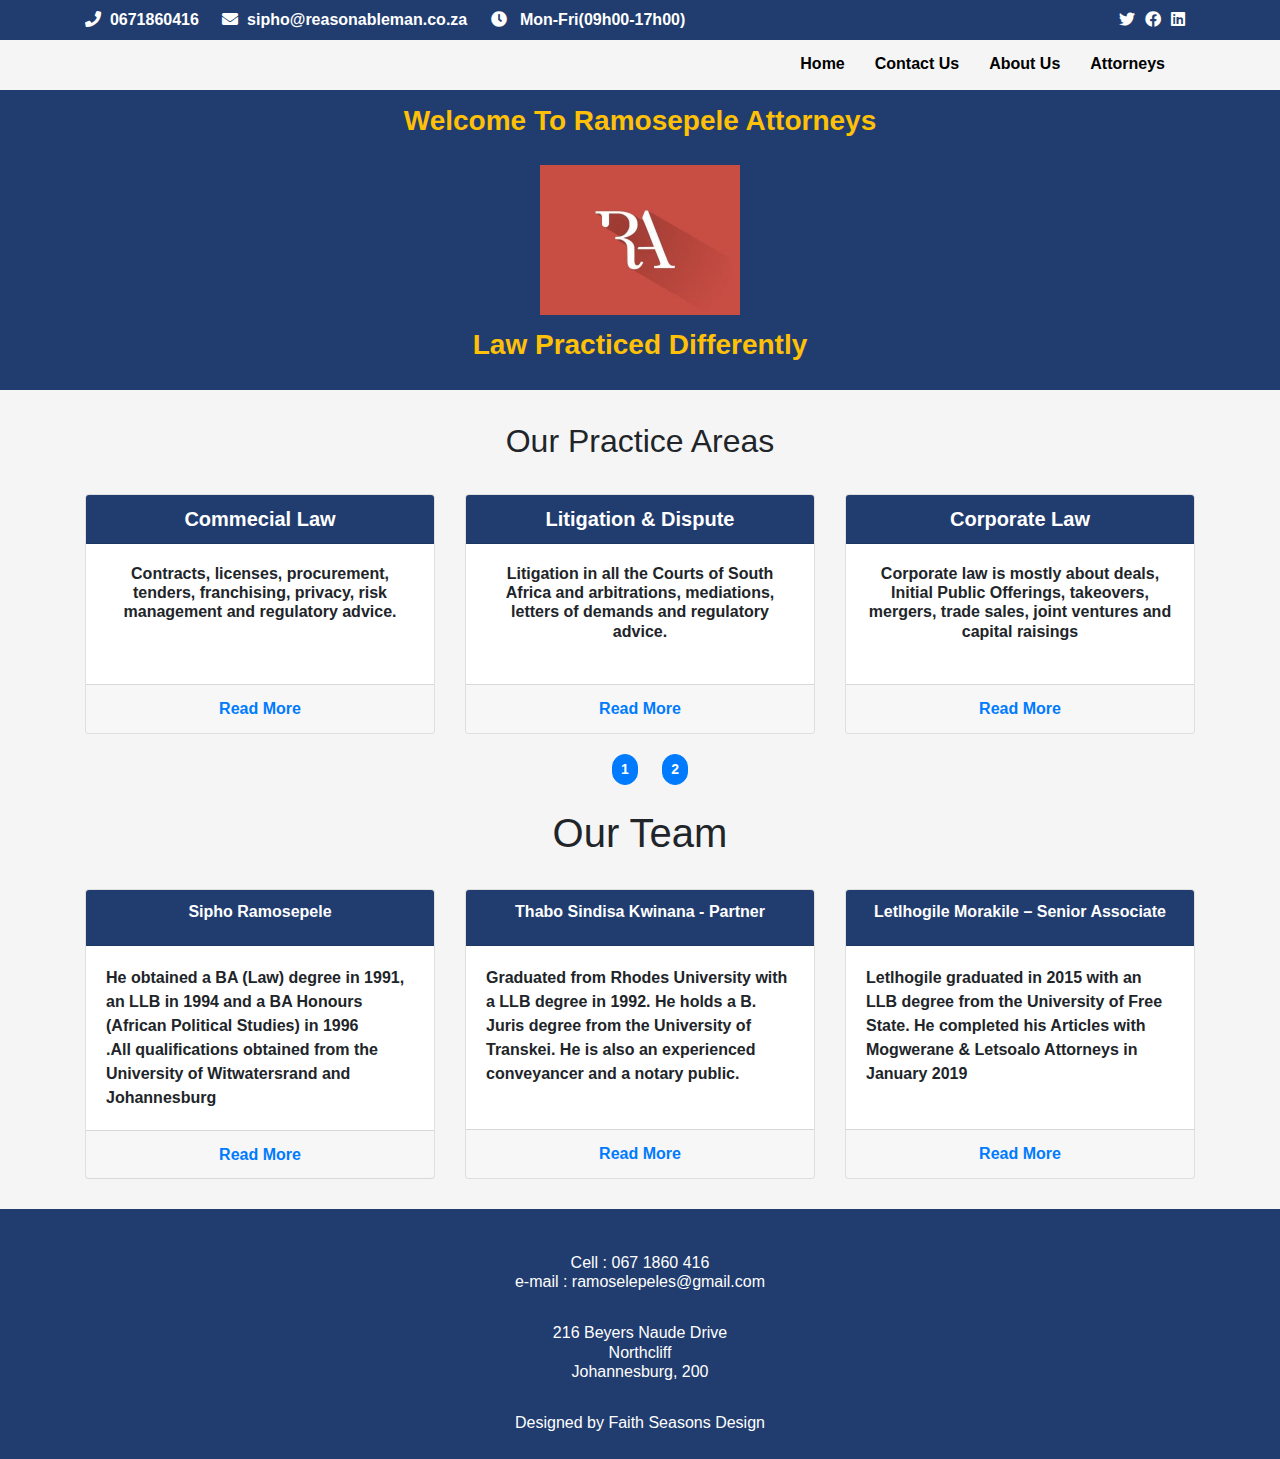
==== index.html @ 92ce480c "Add files via upload" ====
<!DOCTYPE html>
<html lang="en">
<head>
    <meta charset="UTF-8">
    <meta name="viewport" content="width=device-width, initial-scale=1.0">
    <link rel="stylesheet" href="css/bootstrap.min.css">
    <link rel="stylesheet" href="css/main.css">
    <link rel="stylesheet" href="css/all.min.css">
    <script src="js/jquery-3.4.1.min.js"></script>
    <title>Document</title>
</head>
<body>
    <section class="container-fluid info-section bg-primary d-none d-sm-none d-md-block d-lg-block d-xl-block">
        <div class="container">
            <li class="d-inline-block social-logo">
                <a href="#"><i class="fab fa-1x fa-linkedin text-white"></i></a>
            </li>
            <li class="d-inline-block social-logo">
                <a href="#"><i class="fab fa-1x fa-facebook text-white"></i></a>
            </li>
            <li class="d-inline-block social-logo">
                <a href="#"><i class="fab fa-1x fa-twitter text-white"></i></a>
            </li>
        </div>
        <div class="container">
            <li class="d-inline-block social-logo" style="float:left !important">
                <a href="#" class="text-white font-weight-bold">
                    <i class="fas fa-1x fa-phone text-white"></i>
                   &nbsp;0671860416
                </a>
            </li>
            <li class="d-inline-block social-logo" style="float:left !important">
                <a href="#" class="text-white font-weight-bold">
                   &nbsp;&nbsp; <i class="fas fa-1x fa-envelope text-white"></i>
                   &nbsp;sipho@reasonableman.co.za
                </a>
            </li>
            <li class="d-inline-block social-logo" style="float:left !important">
                <a href="#" class="text-white font-weight-bold">
                   &nbsp;&nbsp; <i class="fas fa-1x fa-clock text-white"></i>
                   &nbsp; Mon-Fri(09h00-17h00)
                </a>
            </li>
        </div>
    </section>
    <nav class="container-fluid d-none d-sm-none d-md-block d-lg-block d-xl-block">
        <div class="container">
            <li class="d-inline-block float-right computer-li">
                <a href="attorneys.html" class="font-weight-bold" style="color:black !important;line-height:40px;">
                Attorneys
                </a>
            </li>
            <li class="d-inline-block float-right computer-li">
                <a href="about.html" class="font-weight-bold" style="color:black !important;line-height:40px;">
                About Us
                </a>
            </li>
            <li class="d-inline-block float-right computer-li">
                <a href="contact.html" class="font-weight-bold" style="color:black !important;line-height:40px;">
                Contact Us
                </a>
            </li>
            <li class="d-inline-block float-right computer-li">
                <a href="#" class="font-weight-bold" style="color:black !important;line-height:40px;">
                Home
                </a>
            </li>
        </div>
    </nav>
    <div class="main-section d-none d-sm-none d-md-block d-lg-block d-xl-block">
        <div class="jumbotron jumbotron-fluid bg-warning img-holder">
            <div class="container-fluid">
                <p class="h3 text-center text-warning text-white font-weight-bold welcome-caption">
                    Welcome To Ramosepele Attorneys <br>
                </p>
                <p class="h3 law-caption text-white font-weight-bold text-warning text-center">
                    Law Practiced Differently
                </p>
            </div>
        </div>
        <div class="container">
            <div class="row font-weight-bold"><br><br><br>
                <div class="col-md-12 col-lg-12 colxl-12">
                    <p class="h2 text-center">
                        Our Practice Areas
                    </p>
                </div>
                <div class="col-md-4 col-lg-4 col-xl-4 text-center">
                    <div class="card pc-card">
                    <div class="card-header text-white" style="background-color:#213d6f !important;">
                        <p class="h5 practice font-weight-bold card-text" id="practice1">
                            Commecial Law
                        </p>
                    </div>
                    <div class="card-body">
                        <p class="h6 practiceDetail card-text font-weight-bold" id="practiceDetail1">
                            Contracts, licenses, procurement, tenders, franchising, privacy, risk management and 
                            regulatory advice. <br>
                        </p>
                    </div>
                    <div class="card-footer">
                        <a href="#" class="read-more">Read More</a>
                    </div>
                    </div>
                </div>
                <div class="col-md-4 col-lg-4 col-xl-4 text-center ">
                    <div class="card pc-card ">
                    <div class="card-header text-white" style="background-color:#213d6f !important;">
                        <p class="h5 practice card-text  font-weight-bold" id="practice2">
                            Litigation & Dispute 
                        </p>
                    </div>
                    <div class="card-body">
                        <p class="h6 practiceDetail card-text font-weight-bold"id="practiceDetail2">
                            Litigation in all the Courts of South Africa and arbitrations, mediations, letters of demands and 
                            regulatory advice. <br> 
                        </p>
                    </div>
                    <div class="card-footer">
                        <a href="#" class="read-more">Read More</a>
                    </div>
                    </div>
                </div>
                <div class="col-md-4 col-lg-4 col-xl-4 text-center">
                    <div class="card pc-card">
                    <div class="card-header text-white" style="background-color:#213d6f !important;">
                        <p class="h5 practice card-text font-weight-bold" id="practice3">
                            Corporate Law
                        </p>
                    </div>
                    <div class="card-body">
                        <p class="h6 practiceDetail card-text font-weight-bold card-text" id="practiceDetail3">
                            Corporate law is mostly about deals, Initial Public Offerings, takeovers, mergers, trade sales, 
                            joint ventures and capital raisings <br> 
                        </p>
                    </div>
                    <div class="card-footer">
                        <a href="#" class="read-more">Read More</a>
                    </div>
                    </div>
                </div>
                <div class="col-md-12 col-lg-12 col-xl-12 text-center">
                    <button href="" class="btn btn-sm btn-primary font-weight-bold" id="button_one">
                        1
                    </button>
                    <button href="" class="btn btn-sm btn-primary font-weight-bold" id="button_one">
                        2
                    </button>
                </div>
            </div>
            <br>
        </div>
        <div class="container team-wrapper d-sm-none d-md-block d-lg-block d-xl-block">
            <p class="h1 text-center">Our Team</p><br>
            <div class="row">
                <div class="col-md-4 col-lg-4 col-xl-4">
                    <div class="card" style="height:290px !important;">
                        <div class="card-header text-white" style="background-color:#213d6f !important;">
                            <p class="card-title h6 text-center font-weight-bold members">
                                Sipho Ramosepele
                            </p>
                        </div>
                    <div class="card-body">
                        <p class="card-text font-weight-bold members-info">
                            He obtained a BA (Law) degree in 1991, an LLB in 1994 and a BA Honours (African Political Studies) in 1996
                            <br>.All qualifications obtained from the University of Witwatersrand and Johannesburg                      </p>
                    </div>
                    <div class="card-footer font-weight-bold text-center">
                        <a href="#" class="read-more">Read More</a>
                    </div>
                </div>
                </div>
                <div class="col-md-4 col-lg-4 col-xl-4">
                    <div class="card" style="height:290px !important;">
                        <div class="card-header text-white" style="background-color:#213d6f !important;">
                            <p class="card-title h6 text-center font-weight-bold members">
                                Thabo Sindisa Kwinana - Partner
                            </p>
                        </div>
                    <div class="card-body">
                        <p class="card-text font-weight-bold members-info">
                            Graduated from Rhodes University with a LLB degree in 1992. 
                            He holds a B. Juris degree from the University of Transkei. 
                            He is also an experienced conveyancer and a notary public. 
                        </p>
                    </div>
                    <div class="card-footer font-weight-bold text-center">
                        <a href="#" class="read-more">Read More</a>
                    </div>
                </div>
                </div>
                <div class="col-md-4 col-lg-4 col-xl-4">
                    <div class="card" style="height:290px !important;">
                        <div class="card-header text-white" style="background-color:#213d6f !important;">
                            <p class="card-title h6 text-center font-weight-bold members">
                                Letlhogile Morakile – Senior Associate
                            </p>
                        </div>
                    <div class="card-body">
                        <p class="card-text font-weight-bold members-info">
                            Letlhogile graduated in 2015 with an LLB degree from the University of Free State.
                            He completed his Articles with Mogwerane & Letsoalo Attorneys in January 2019
                        </p>
                    </div>
                    <div class="card-footer font-weight-bold text-center">
                        <a href="#" class="read-more">Read More</a>
                    </div>
                </div>
                </div>
            </div>
        </div>
    </div>
    <footer class="computer-footer d-none d-sm-none d-md-block d-lg-block d-xl-block text-white text-center">
        <br>
        <p class="h6" style="margin-top:20px;">
            Cell : 067 1860 416 <br>
            e-mail : ramoselepeles@gmail.com
        </p> 
        <br>
        <p class="h6">
            216 Beyers Naude Drive <br>
            Northcliff <br>
            Johannesburg, 200
        </p>
        <br>
        <p class="h6">Designed by Faith Seasons Design</p>
    </footer>
    <!--coding for small devices start here-->
    <div class="jumbotron jumbotron-fluid d-block d-sm-block d-md-none d-lg-none">
        <div class="container-fluid bg-primary text-right info-sm-wrapper" style="height:40px;">
            <li class="d-inline-block social-logo-sm">
                <a href="#"><i class="fab fa-1x fa-twitter text-white"></i></a>
            </li>
            <li class="d-inline-block social-logo-sm">
                <a href="#"><i class="fab fa-1x fa-facebook text-white"></i></a>
            </li>
            <li class="d-inline-block social-logo-sm">
                <a href="#"><i class="fab fa-1x fa-linkedin text-white"></i></a>
            </li>
           <li class="d-inline-block" style="float:left;line-height:40px">
            <p class="text-center"><i class="fas fa-1x fa-bars text-white" id="nav-button"></i></p>
           </li> 
        </div>
        <div class="jumbotron jumbotron-fluid bg-warning img-holder-sm">
            <div class="container text-center">
                <p class="h6 text-white font-weight-bold sm-main-caption text-warning">
                    Ramosepele Attorneys
                </p>
                <p class="h6  text-white font-weight-bold sm-law-caption text-warning">
                    Law Practiced Differently
                </p>
            </div>
        </div>
        <div class="container" style="margin-top:-15px;"><br>
            <div class="row font-weight-bold"><br>
                <div class="col-12 col-sm-12" style="margin-top:-20px !important;">
                    <p class="h4 text-center">
                        Our Practice Areas
                    </p>
                </div>

                <div class="col-12 col-sm-12 text-center" style="margin-top:5px">
                    <div class="card">
                        <p class=" practice card-header sm text-white" id="practice1" style="background-color:#213d6f !important;">
                            Commecial Law
                        </p>
                        <div class="card-body">
                            <p class="practiceDetail sm card-text" id="practiceDetail1">
                                Contracts, licenses, procurement, tenders, franchising, privacy, risk management and 
                                regulatory advice. <br>
                            </p>
                            <a href="#" class="read-more">Read More</a>
                        </div>
                    </div>
                </div>

                <div class="col-12 col-sm-12 text-center" style="margin-top:10px">
                    <div class="card">
                        <p class="practice card-header sm text-white" id="practice2" style="background-color:#213d6f !important;">
                            Litigation & Dispute
                        </p>
                        <div class="card-body">
                            <p class="practiceDetail sm card-text"id="practiceDetail2">
                                Litigation in all the Courts of South Africa and arbitrations, mediations, letters of demands and 
                                regulatory advice. <br> 
                            </p>
                            <a href="#" class="read-more">Read More</a>
                        </div>
                    </div>
                </div>
                <div class="col-12 col-sm-12 text-center" style="margin-top:10px">
                    <div class="card">
                        <p class=" practice sm card-header text-white" id="practice3" style="background-color:#213d6f !important;">
                            Corporate Law
                        </p>
                        <div class="card-body">
                            <p class="practiceDetail sm card-text" id="practiceDetail3">
                                Corporate law is mostly about deals, Initial Public Offerings, takeovers, mergers, trade sales, 
                                joint ventures and capital raisings <br> 
                            </p>
                            <a href="#" class="read-more">Read More</a>
                        </div>
                    </div>
                </div>

                <div class="col-12 col-sm-12 text-center" style="margin-top:10px">
                    <div class="card">
                        <p class=" practice sm card-header text-white" id="practice3" style="background-color:#213d6f !important;">
                            Energy, Mining and Infrastructure
                        </p>
                        <div class="card-body">
                            <p class="practiceDetail sm card-text" id="practiceDetail3">
                                Joint venture agreements,sale and purchase agreements,drilling agreements,service
                                agreements 
                            </p>
                            <a href="#" class="read-more">Read More</a>
                        </div>
                    </div>
                </div>

                <div class="col-12 col-sm-12 text-center" style="margin-top:10px">
                    <div class="card">
                        <p class=" practice sm card-header text-white" id="practice3" style="background-color:#213d6f !important;">
                            Property law
                        </p>
                        <div class="card-body">
                            <p class="practiceDetail sm card-text" id="practiceDetail3">
                                Our specialized lawyers looks after all our clients’ property needs
                                from  property transfers and estate transfers
                            </p>
                            <a href="#" class="read-more">Read More</a>
                        </div>
                    </div>
                </div>

                <div class="col-12 col-sm-12 text-center" style="margin-top:10px">
                    <div class="card">
                        <p class=" practice sm card-header text-white" id="practice3" style="background-color:#213d6f !important;">
                            Criminal law
                        </p>
                        <div class="card-body">
                            <p class="practiceDetail sm card-text" id="practiceDetail3">
                                24 hours bail applications, drunk driving matters, dealing in drugs, assault, theft, illegal
                                possession of firearms much more
                            </p>
                            <a href="#" class="read-more">Read More</a>
                        </div>
                    </div>
                </div>
                <div class="col-12 col-sm-12">
                    <p class="h3 text-center" style="margin-top:10px;">
                        Our Team
                    </p>
                </div>

                <div class="col-12 col-sm-12"  style="margin-top:10px">
                    <div class="card" style="height:320px !important;">
                        <div class="card-header text-white" style="background-color:#213d6f !important;">
                            <p class="card-title h6 text-center font-weight-bold members">
                                Sipho Ramosepele
                            </p>
                        </div>
                    <div class="card-body">
                        <p class="card-text font-weight-bold members-info">
                            He obtained a BA (Law) degree in 1991, an LLB in 1994 and a BA Honours (African Political Studies) in 1996
                            All qualifications obtained from the University of Witwatersrand and Johannesburg</p>                      
                    </div>
                    <div class="card-footer text-center font-weight-bold">
                        <a href="#" class="read-more text-center">Read More</a>  
                    </div>
                </div>
                </div>
                
                <div class="col-12 col-sm-12" style="margin-top:30px">
                    <div class="card" style="height:320px !important;">
                        <div class="card-header text-white" style="background-color:#213d6f !important;">
                            <p class="card-title h6 text-center font-weight-bold members">
                                Thabo Sindisa Kwinana - Partner
                            </p>
                        </div>
                    <div class="card-body">
                        <p class="card-text font-weight-bold members-info">
                            Graduated from Rhodes University with a LLB degree in 1992. 
                            He holds a B. Juris degree from the University of Transkei. 
                            He is also an experienced conveyancer and a notary public. 
                        </p>
                    </div>
                    <div class="card-footer font-weight-bold text-center">
                        <a href="#" class="read-more">Read More</a>
                    </div>
                </div>
                </div>

                <br>
                <div class="col-12 col-sm-12" style="margin-top:30px">
                    <div class="card" style="height:320px !important;">
                        <div class="card-header text-white" style="background-color:#213d6f !important;">
                            <p class="card-title h6 text-center font-weight-bold members">
                                Letlhogile Morakile – Senior Associate
                            </p>
                        </div>
                    <div class="card-body">
                        <p class="card-text font-weight-bold members-info">
                            Letlhogile graduated in 2015 with an LLB degree from the University of Free State.
                            He completed his Articles with Mogwerane & Letsoalo Attorneys in January 2019
                        </p>
                    </div>
                    <div class="card-footer font-weight-bold text-center">
                        <a href="#" class="read-more">Read More</a>
                    </div>
                </div>
                </div>
                
                <footer class="container-fluid devices-footer text-white text-center" style="margin-top:20px;background-color:#213d6f !important;height:240px;">
                    <p class="h6" style="margin-top:20px;">
                        Cell : 067 1860 416 <br>
                        e-mail : ramoselepeles@gmail.com
                    </p> 
                    <br>
                    <p class="h6">
                        216 Beyers Naude Drive <br>
                        Northcliff <br>
                        Johannesburg, 200
                    </p>
                    <br>
                    <p class="h6">Designed by Faith Seasons Design</p>
                </footer>

     <!---navigation coding for small devices-->
    <nav class="container-fluid bg-warning text-white sm-navigation text-center" id="sm-navigation">
        <ul class="device-ul">
            <li class="devices-li d-block" style="margin-top:20px">
                <a href="#" class="text-white h3">Home</a>
            </li>
            <li class="devices-li d-block">
                <a href="contact.html" class="text-white h3">Contact Us</a>
            </li>
            <li class="devices-li d-block">
                <a href="about.html" class="text-white h3">About Us</a>
            </li>
            <li class="devices-li d-block">
                <a href="attorneys.html" class="text-white h3">Attorneys</a>
            </li>
        </ul>
    </nav>           
    </div>
    <!--coding for small devices ended here-->
    <script src="js/jquery-3.4.1.min.js"></script>
    <script src="js/bootstrap.min.js"></script>
    <script src="js/main.js"></script>
</body>
</html>
---- css/main.css ----
/*coding for info-section start here*/
body{
    background-color:#F5F5F5 !important;
}
.info-section{
    color:white;
    height:40px;
    background-color:#213d6f !important;
}
.social-logo{
    float:right;
    margin-right:10px;
    line-height:40px;
}
/*coding for info-section ended here*/
/*coding for computer navigation start here*/
nav{
    height:50px;
    color:black !important;
}
.computer-li{
    margin-right:30px;
    margin-top:4px;
}
/*coding for computer navigation ended here*/
/*coding for computer main section start here*/
.img-holder{
    background-color:#213d6f !important;
    background-image:url('../images/logo.jpg');
    background-repeat:no-repeat;
    height:300px;
    background-size: 200px;
    background-position-y:center;
    background-position-x: center;
}
.welcome-caption{
    margin-top:-50px;
}
.law-caption{
    margin-top:190px;
}
/*coding for computer main section ended here*/
/*coding for practice section start here*/
.col-md-4,.pc-card{
    height:240px;
}
#button_one{
    border-radius:60px;
    margin-left:20px;
    margin-top:20px;
}
/*coding for practice section ended here*/
.computer-footer{
    margin-top:80px !important;
    background-color:#213d6f;
    height:250px;
}
/*coding for small devices start here*/
.social-logo-sm{
    line-height:40px;
}
/*coding for small devices ended here*/

/*coding for image holder */
.img-holder-sm{
    background-image:url('../images/logo.jpg');
    background-repeat:no-repeat;
    height:150px;
    background-size:100px;
    background-position-x:center;
    background-position-y:center;
    background-color:#213d6f !important;
}
.sm-main-caption{
    margin-top:-25px !important;
    font-size:19px;
}
.sm-law-caption{
    margin-top:90px;
}
/*coding for image holder end here*/
.sm{
    font-size:15px;
}
.info-sm-wrapper{
    background-color:#213d6f !important; 
}
.sm-navigation{
    height:100%;
    position:absolute;
    top:72px;
    background-color:#213d6f !important;
    border-top:solid 2px white !important ;
    display:none;
}
.devices-li{
    line-height:70px !important;
}
.sm-navigation
/*coding for small devices ended here*/
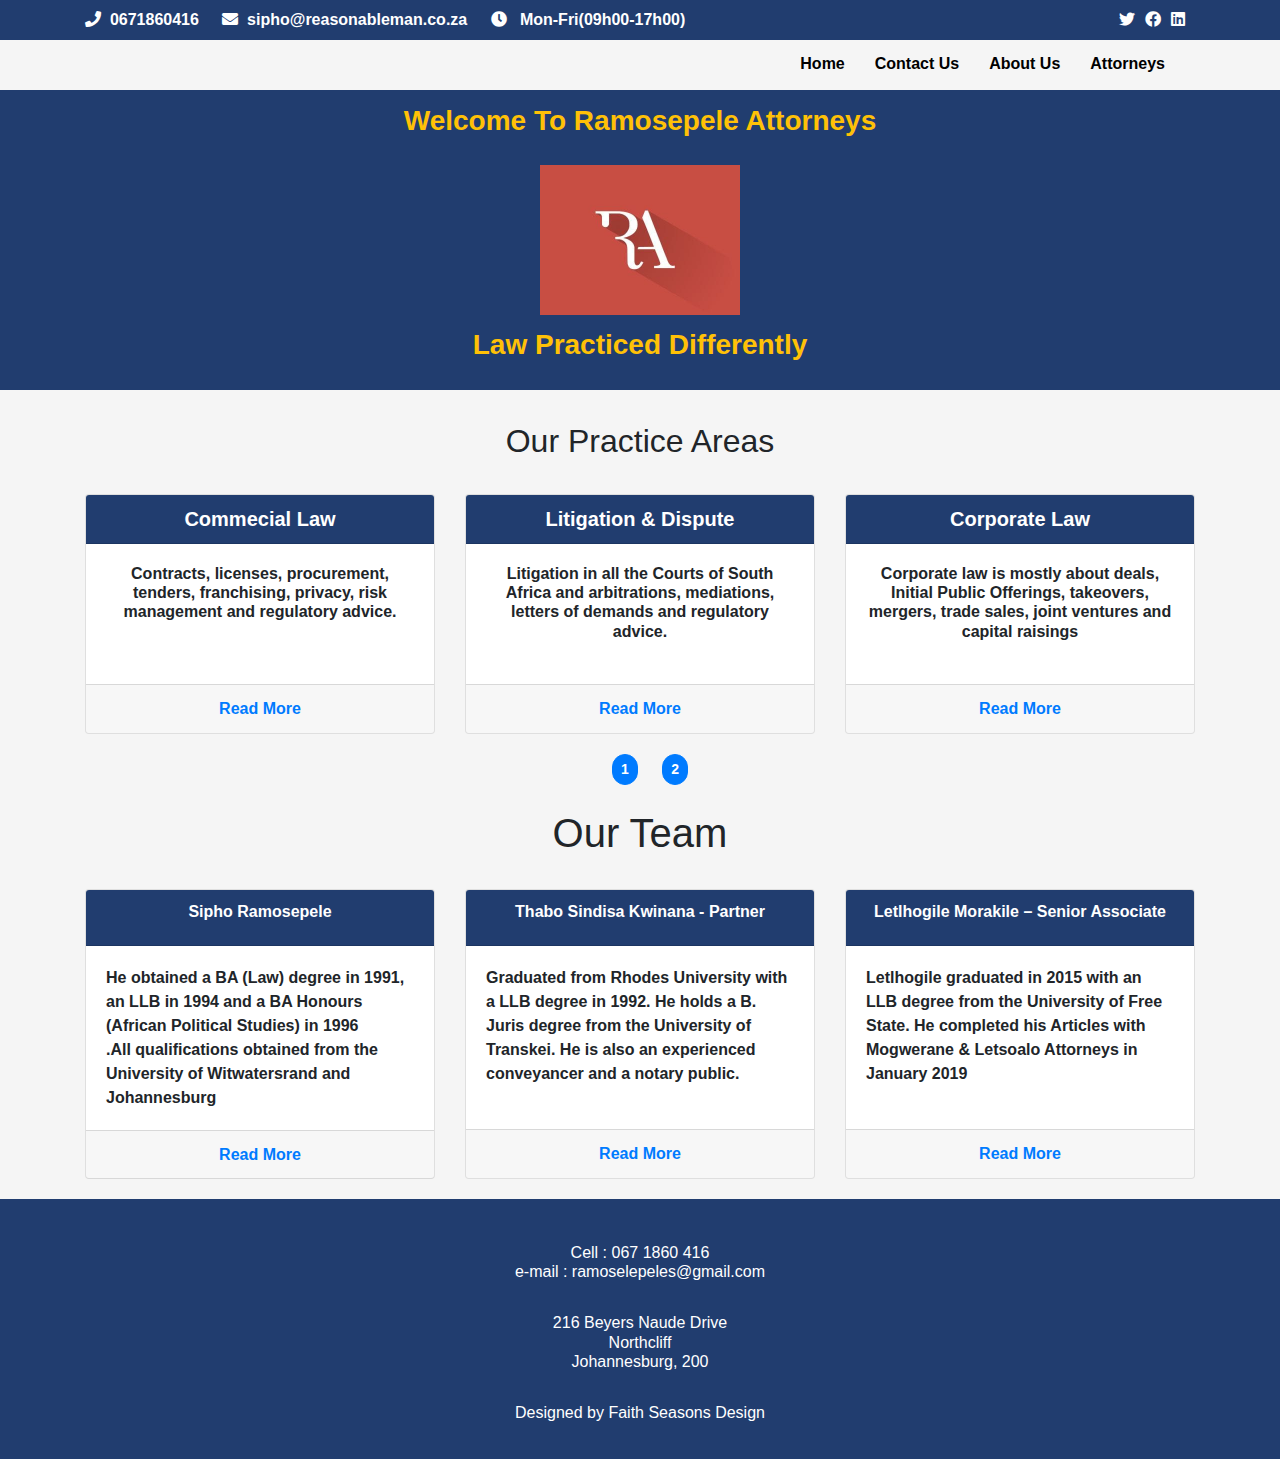
==== commit 20f7e46d: "Add files via upload" ====
--- a/index.html
+++ b/index.html
@@ -99,7 +99,7 @@
                         </p>
                     </div>
                     <div class="card-footer">
-                        <a href="#" class="read-more">Read More</a>
+                        <a href="practices.html" class="read-more">Read More</a>
                     </div>
                     </div>
                 </div>
@@ -117,7 +117,7 @@
                         </p>
                     </div>
                     <div class="card-footer">
-                        <a href="#" class="read-more">Read More</a>
+                        <a href="practices.html" class="read-more">Read More</a>
                     </div>
                     </div>
                 </div>
@@ -135,7 +135,7 @@
                         </p>
                     </div>
                     <div class="card-footer">
-                        <a href="#" class="read-more">Read More</a>
+                        <a href="practices.html" class="read-more">Read More</a>
                     </div>
                     </div>
                 </div>
@@ -166,7 +166,7 @@
                             <br>.All qualifications obtained from the University of Witwatersrand and Johannesburg                      </p>
                     </div>
                     <div class="card-footer font-weight-bold text-center">
-                        <a href="#" class="read-more">Read More</a>
+                        <a href="attorneys.html" class="read-more">Read More</a>
                     </div>
                 </div>
                 </div>
@@ -185,7 +185,7 @@
                         </p>
                     </div>
                     <div class="card-footer font-weight-bold text-center">
-                        <a href="#" class="read-more">Read More</a>
+                        <a href="attorneys.html" class="read-more">Read More</a>
                     </div>
                 </div>
                 </div>
@@ -203,14 +203,14 @@
                         </p>
                     </div>
                     <div class="card-footer font-weight-bold text-center">
-                        <a href="#" class="read-more">Read More</a>
+                        <a href="attorneys.html" class="read-more">Read More</a>
                     </div>
                 </div>
                 </div>
             </div>
         </div>
     </div>
-    <footer class="computer-footer d-none d-sm-none d-md-block d-lg-block d-xl-block text-white text-center">
+    <footer class="computer-footer d-none d-sm-none d-md-block d-lg-block d-xl-block text-white text-center" style="background: #213d6f !important;margin-top:70px;height:260px">
         <br>
         <p class="h6" style="margin-top:20px;">
             Cell : 067 1860 416 <br>
@@ -251,6 +251,7 @@
                 </p>
             </div>
         </div>
+        <!--practices coding start here-->
         <div class="container" style="margin-top:-15px;"><br>
             <div class="row font-weight-bold"><br>
                 <div class="col-12 col-sm-12" style="margin-top:-20px !important;">
@@ -269,7 +270,7 @@
                                 Contracts, licenses, procurement, tenders, franchising, privacy, risk management and 
                                 regulatory advice. <br>
                             </p>
-                            <a href="#" class="read-more">Read More</a>
+                            <a href="practices.html" class="read-more">Read More</a>
                         </div>
                     </div>
                 </div>
@@ -284,7 +285,7 @@
                                 Litigation in all the Courts of South Africa and arbitrations, mediations, letters of demands and 
                                 regulatory advice. <br> 
                             </p>
-                            <a href="#" class="read-more">Read More</a>
+                            <a href="practices.html" class="read-more">Read More</a>
                         </div>
                     </div>
                 </div>
@@ -298,7 +299,7 @@
                                 Corporate law is mostly about deals, Initial Public Offerings, takeovers, mergers, trade sales, 
                                 joint ventures and capital raisings <br> 
                             </p>
-                            <a href="#" class="read-more">Read More</a>
+                            <a href="practices.html" class="read-more">Read More</a>
                         </div>
                     </div>
                 </div>
@@ -313,7 +314,7 @@
                                 Joint venture agreements,sale and purchase agreements,drilling agreements,service
                                 agreements 
                             </p>
-                            <a href="#" class="read-more">Read More</a>
+                            <a href="practices.html" class="read-more">Read More</a>
                         </div>
                     </div>
                 </div>
@@ -328,7 +329,7 @@
                                 Our specialized lawyers looks after all our clients’ property needs
                                 from  property transfers and estate transfers
                             </p>
-                            <a href="#" class="read-more">Read More</a>
+                            <a href="practices.html" class="read-more">Read More</a>
                         </div>
                     </div>
                 </div>
@@ -343,10 +344,12 @@
                                 24 hours bail applications, drunk driving matters, dealing in drugs, assault, theft, illegal
                                 possession of firearms much more
                             </p>
-                            <a href="#" class="read-more">Read More</a>
-                        </div>
-                    </div>
-                </div>
+                            <a href="practices.html" class="read-more">Read More</a>
+                        </div>
+                    </div>
+                </div>
+            </div>
+            <!--coding for practices ended here-->
                 <div class="col-12 col-sm-12">
                     <p class="h3 text-center" style="margin-top:10px;">
                         Our Team
@@ -366,7 +369,7 @@
                             All qualifications obtained from the University of Witwatersrand and Johannesburg</p>                      
                     </div>
                     <div class="card-footer text-center font-weight-bold">
-                        <a href="#" class="read-more text-center">Read More</a>  
+                        <a href="attorneys.html" class="read-more text-center">Read More</a>  
                     </div>
                 </div>
                 </div>
@@ -386,7 +389,7 @@
                         </p>
                     </div>
                     <div class="card-footer font-weight-bold text-center">
-                        <a href="#" class="read-more">Read More</a>
+                        <a href="attorneys.html" class="read-more">Read More</a>
                     </div>
                 </div>
                 </div>
@@ -406,25 +409,28 @@
                         </p>
                     </div>
                     <div class="card-footer font-weight-bold text-center">
-                        <a href="#" class="read-more">Read More</a>
+                        <a href="attorneys.html" class="read-more">Read More</a>
                     </div>
                 </div>
                 </div>
                 
-                <footer class="container-fluid devices-footer text-white text-center" style="margin-top:20px;background-color:#213d6f !important;height:240px;">
-                    <p class="h6" style="margin-top:20px;">
-                        Cell : 067 1860 416 <br>
-                        e-mail : ramoselepeles@gmail.com
-                    </p> 
-                    <br>
-                    <p class="h6">
-                        216 Beyers Naude Drive <br>
-                        Northcliff <br>
-                        Johannesburg, 200
-                    </p>
-                    <br>
-                    <p class="h6">Designed by Faith Seasons Design</p>
-                </footer>
+                <div class="container-fluid d-block d-sm-block d-md-block d-lg-block d-xl-block">
+                    <div class="container-fluid devices-footer text-white text-center" style="margin-top:20px;background-color:#213d6f !important;height:300px;"><br>
+                        <p class="h6" style="margin-top:30px;">
+                            Cell : 067 1860 416 <br>
+                            e-mail : ramoselepeles@gmail.com
+                        </p> 
+                        <br>
+                        <p class="h6">
+                            216 Beyers Naude Drive <br>
+                            Northcliff <br>
+                            Johannesburg, 200
+                        </p>
+                        <br>
+                        <p class="h6">Designed by Faith Seasons Design</p>
+                    </div>
+                </div>
+                
 
      <!---navigation coding for small devices-->
     <nav class="container-fluid bg-warning text-white sm-navigation text-center" id="sm-navigation">
--- a/css/main.css
+++ b/css/main.css
@@ -50,11 +50,7 @@
     margin-top:20px;
 }
 /*coding for practice section ended here*/
-.computer-footer{
-    margin-top:80px !important;
-    background-color:#213d6f;
-    height:250px;
-}
+
 /*coding for small devices start here*/
 .social-logo-sm{
     line-height:40px;
@@ -88,13 +84,14 @@
 .sm-navigation{
     height:100%;
     position:absolute;
-    top:72px;
+    top:75px;
     background-color:#213d6f !important;
     border-top:solid 2px white !important ;
     display:none;
+    left:0;
+    right:0
 }
 .devices-li{
     line-height:70px !important;
 }
-.sm-navigation
 /*coding for small devices ended here*/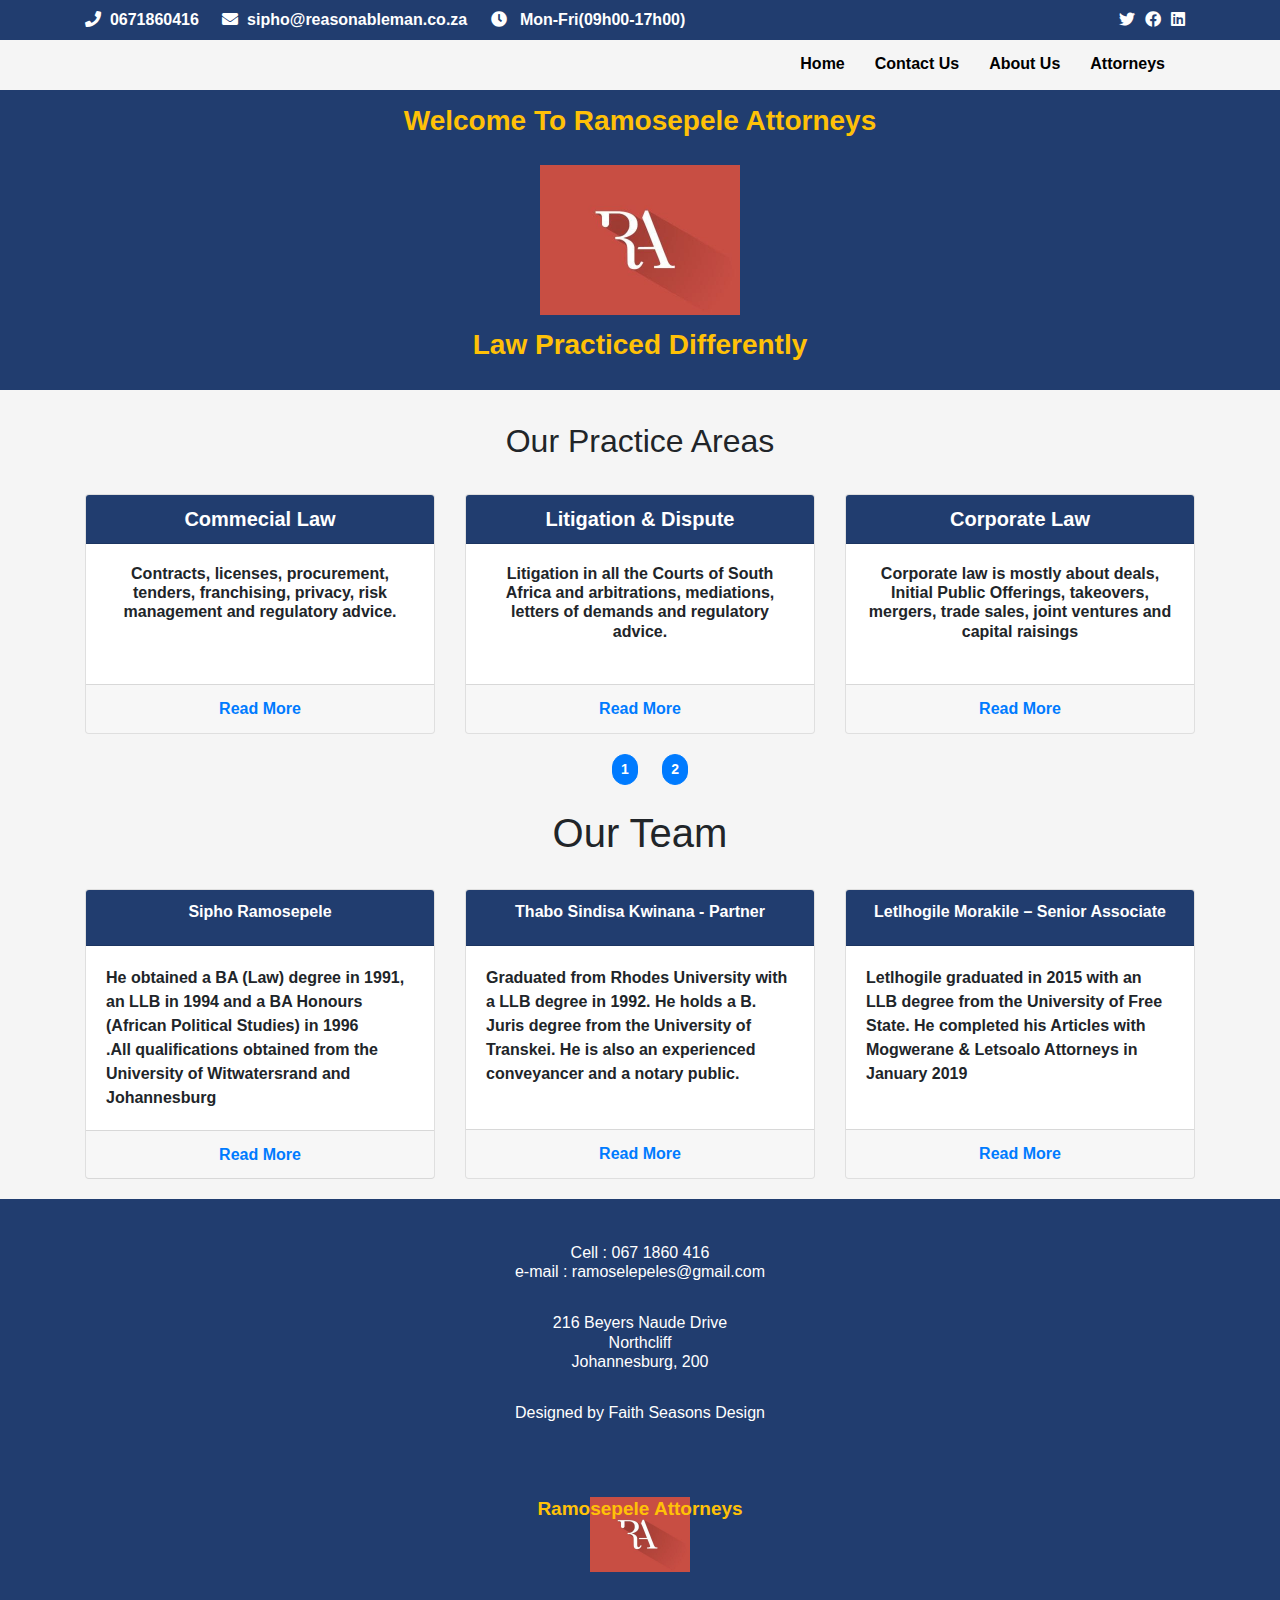
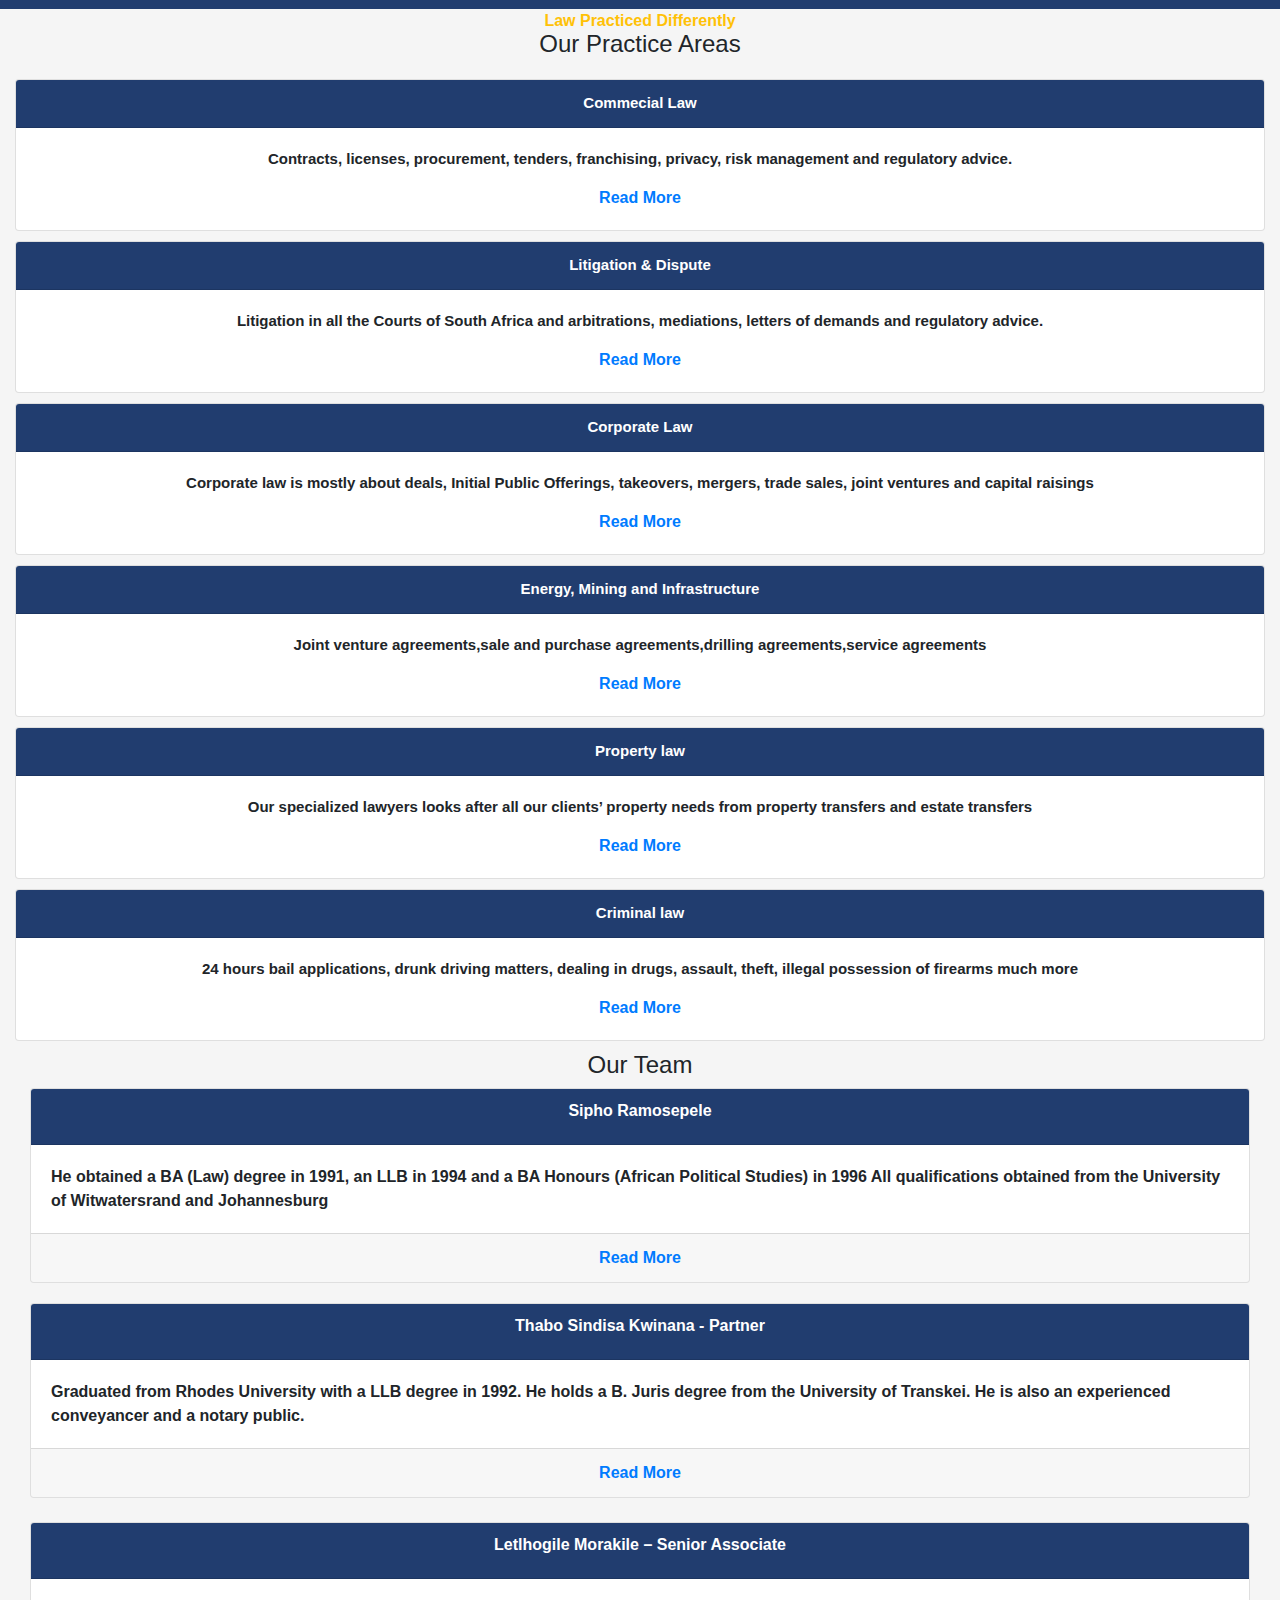
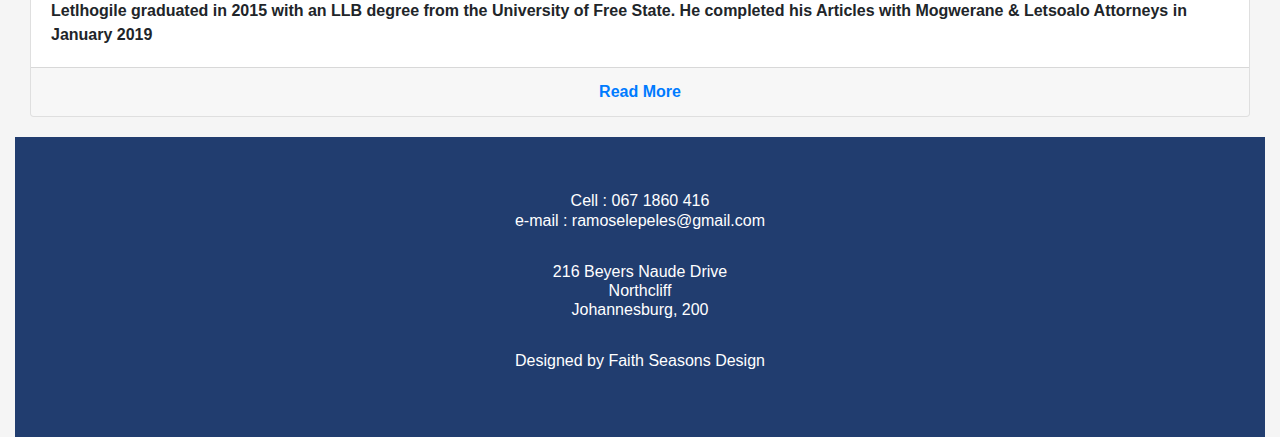
==== commit e6940da6: "Add files via upload" ====
--- a/index.html
+++ b/index.html
@@ -226,8 +226,8 @@
         <p class="h6">Designed by Faith Seasons Design</p>
     </footer>
     <!--coding for small devices start here-->
-    <div class="jumbotron jumbotron-fluid d-block d-sm-block d-md-none d-lg-none">
-        <div class="container-fluid bg-primary text-right info-sm-wrapper" style="height:40px;">
+    <div class=" d-block d-sm-block d-md-none d-lg-none">
+        <div class="container-fluid bg-primary text-right info-sm-wrapper" style="height:40px;border-bottom:solid 1px white">
             <li class="d-inline-block social-logo-sm">
                 <a href="#"><i class="fab fa-1x fa-twitter text-white"></i></a>
             </li>
@@ -241,6 +241,7 @@
             <p class="text-center"><i class="fas fa-1x fa-bars text-white" id="nav-button"></i></p>
            </li> 
         </div>
+    </div>
         <div class="jumbotron jumbotron-fluid bg-warning img-holder-sm">
             <div class="container text-center">
                 <p class="h6 text-white font-weight-bold sm-main-caption text-warning">
@@ -252,7 +253,7 @@
             </div>
         </div>
         <!--practices coding start here-->
-        <div class="container" style="margin-top:-15px;"><br>
+        <div class="container-fluid" style="margin-top:-15px;"><br>
             <div class="row font-weight-bold"><br>
                 <div class="col-12 col-sm-12" style="margin-top:-20px !important;">
                     <p class="h4 text-center">
@@ -351,13 +352,13 @@
             </div>
             <!--coding for practices ended here-->
                 <div class="col-12 col-sm-12">
-                    <p class="h3 text-center" style="margin-top:10px;">
+                    <p class="h4 text-center" style="margin-top:10px;">
                         Our Team
                     </p>
                 </div>
-
-                <div class="col-12 col-sm-12"  style="margin-top:10px">
-                    <div class="card" style="height:320px !important;">
+                
+                <div class="col-12 col-sm-12">
+                    <div class="card">
                         <div class="card-header text-white" style="background-color:#213d6f !important;">
                             <p class="card-title h6 text-center font-weight-bold members">
                                 Sipho Ramosepele
@@ -374,8 +375,8 @@
                 </div>
                 </div>
                 
-                <div class="col-12 col-sm-12" style="margin-top:30px">
-                    <div class="card" style="height:320px !important;">
+                <div class="col-12 col-sm-12" style="margin-top:20px !important;">
+                    <div class="card">
                         <div class="card-header text-white" style="background-color:#213d6f !important;">
                             <p class="card-title h6 text-center font-weight-bold members">
                                 Thabo Sindisa Kwinana - Partner
@@ -395,8 +396,8 @@
                 </div>
 
                 <br>
-                <div class="col-12 col-sm-12" style="margin-top:30px">
-                    <div class="card" style="height:320px !important;">
+                <div class="col-12 col-sm-12">
+                    <div class="card" >
                         <div class="card-header text-white" style="background-color:#213d6f !important;">
                             <p class="card-title h6 text-center font-weight-bold members">
                                 Letlhogile Morakile – Senior Associate
@@ -414,26 +415,11 @@
                 </div>
                 </div>
                 
-                <div class="container-fluid d-block d-sm-block d-md-block d-lg-block d-xl-block">
-                    <div class="container-fluid devices-footer text-white text-center" style="margin-top:20px;background-color:#213d6f !important;height:300px;"><br>
-                        <p class="h6" style="margin-top:30px;">
-                            Cell : 067 1860 416 <br>
-                            e-mail : ramoselepeles@gmail.com
-                        </p> 
-                        <br>
-                        <p class="h6">
-                            216 Beyers Naude Drive <br>
-                            Northcliff <br>
-                            Johannesburg, 200
-                        </p>
-                        <br>
-                        <p class="h6">Designed by Faith Seasons Design</p>
-                    </div>
-                </div>
+            
                 
 
      <!---navigation coding for small devices-->
-    <nav class="container-fluid bg-warning text-white sm-navigation text-center" id="sm-navigation">
+    <nav class="container-fluid bg-warning text-white sm-navigation text-center" id="sm-navigation" style="margin-top:-35px">
         <ul class="device-ul">
             <li class="devices-li d-block" style="margin-top:20px">
                 <a href="#" class="text-white h3">Home</a>
@@ -449,6 +435,22 @@
             </li>
         </ul>
     </nav>           
+    </div>
+    <div class="container-fluid d-block d-sm-block d-md-block d-lg-block d-xl-block">
+        <footer class=" devices-footer text-white text-center" style="margin-top:20px;background-color:#213d6f !important;height:300px;"><br>
+            <p class="h6" style="margin-top:30px;">
+                Cell : 067 1860 416 <br>
+                e-mail : ramoselepeles@gmail.com
+            </p> 
+            <br>
+            <p class="h6">
+                216 Beyers Naude Drive <br>
+                Northcliff <br>
+                Johannesburg, 200
+            </p>
+            <br>
+            <p class="h6">Designed by Faith Seasons Design</p>
+        </footer>
     </div>
     <!--coding for small devices ended here-->
     <script src="js/jquery-3.4.1.min.js"></script>
